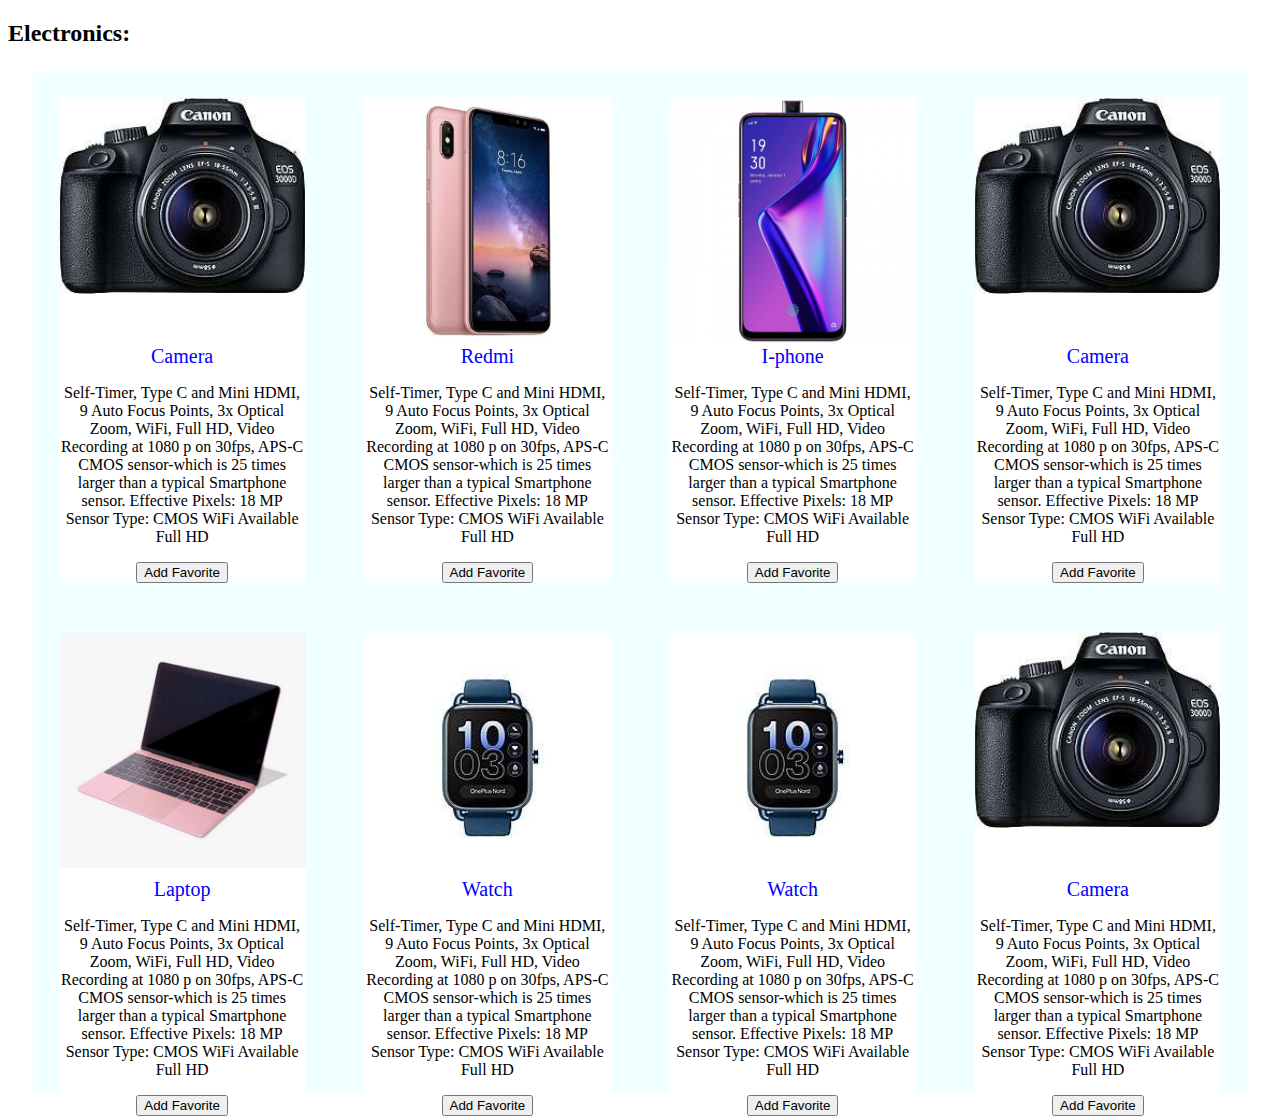
==== electronics.html @ da0ea767 "comm" ====
<!DOCTYPE html>
<html lang="en">
<head>
    <meta charset="UTF-8">
    <meta http-equiv="X-UA-Compatible" content="IE=edge">
    <meta name="viewport" content="width=device-width, initial-scale=1.0">
    <title>electronics</title>
    <style>
        .elec-cate {
            background-color: azure;
            display: grid;
            grid-template-columns: 1fr 1fr 1fr 1fr;
            gap: 5%;
            margin: 2%;
            padding: 2%;
            
        }
        .item{
            background-color:white;
            display: flex;
            flex-direction:column ;
            text-align: center;
            justify-content: space-between;
            align-content: center;
        }
        .item img{
            width: 100%;
            height: auto;
        }
        .info a{
            text-decoration: none;
            font-size: 20px;
            color: blue;
        }
    </style>
</head>
<body>
    <div class="container">
        <h2>Electronics:</h2>
  
    <div class="elec-cate">
       
        <div class="item">
           <img src="resources\images\electr_img\G90175_View_1.jpg" alt="ele_image">
           <div class="info">
            <a href="#"> Camera </a>
            <p>Self-Timer, Type C and Mini HDMI, 9 Auto Focus Points, 3x Optical Zoom, WiFi, Full HD, Video Recording at 1080 p on 30fps, APS-C CMOS sensor-which is 25 times larger than a typical Smartphone sensor.
                Effective Pixels: 18 MP
                Sensor Type: CMOS
                WiFi Available
                Full HD</p>
            <button type="submit">Add Favorite</button>
           </div>
        </div>
        <div class="item">
            <img src="resources\images\electr_img\redmi-5.jpg" alt="ele_image">
            <div class="info">
             <a href="#">Redmi</a>
             <p>Self-Timer, Type C and Mini HDMI, 9 Auto Focus Points, 3x Optical Zoom, WiFi, Full HD, Video Recording at 1080 p on 30fps, APS-C CMOS sensor-which is 25 times larger than a typical Smartphone sensor.
                 Effective Pixels: 18 MP
                 Sensor Type: CMOS
                 WiFi Available
                 Full HD</p>
             <button type="submit">Add Favorite</button>
            </div>
         </div>
         <div class="item">
            <img src="resources\images\electr_img\OPPO-K3-Aurora-Blue-8GB-RAM-AMOLED-Display-128GB-Storage-3765mAH-Battery-B07HGLBZ9J-1100x1100.jpg" alt="ele_image">
            <div class="info">
             <a href="#">I-phone</a>
             <p>Self-Timer, Type C and Mini HDMI, 9 Auto Focus Points, 3x Optical Zoom, WiFi, Full HD, Video Recording at 1080 p on 30fps, APS-C CMOS sensor-which is 25 times larger than a typical Smartphone sensor.
                 Effective Pixels: 18 MP
                 Sensor Type: CMOS
                 WiFi Available
                 Full HD</p>
             <button type="submit">Add Favorite</button>
            </div>
         </div>
         <div class="item">
            <img src="resources\images\electr_img\G90175_View_1.jpg" alt="ele_image">
            <div class="info">
             <a href="#">Camera</a>
             <p>Self-Timer, Type C and Mini HDMI, 9 Auto Focus Points, 3x Optical Zoom, WiFi, Full HD, Video Recording at 1080 p on 30fps, APS-C CMOS sensor-which is 25 times larger than a typical Smartphone sensor.
                 Effective Pixels: 18 MP
                 Sensor Type: CMOS
                 WiFi Available
                 Full HD</p>
             <button type="submit">Add Favorite</button>
            </div>
         </div>
         <div class="item">
            <img src="resources\images\electr_img\image-8.jpg" alt="ele_image">
            <div class="info">
             <a href="#">Laptop</a>
             <p>Self-Timer, Type C and Mini HDMI, 9 Auto Focus Points, 3x Optical Zoom, WiFi, Full HD, Video Recording at 1080 p on 30fps, APS-C CMOS sensor-which is 25 times larger than a typical Smartphone sensor.
                 Effective Pixels: 18 MP
                 Sensor Type: CMOS
                 WiFi Available
                 Full HD</p>
             <button type="submit">Add Favorite</button>
            </div>
         </div>
         <div class="item">
            <img src="resources\images\electr_img\G398858_View_1.jpg" alt="ele_image">
            <div class="info">
             <a href="#">Watch</a>
             <p>Self-Timer, Type C and Mini HDMI, 9 Auto Focus Points, 3x Optical Zoom, WiFi, Full HD, Video Recording at 1080 p on 30fps, APS-C CMOS sensor-which is 25 times larger than a typical Smartphone sensor.
                 Effective Pixels: 18 MP
                 Sensor Type: CMOS
                 WiFi Available
                 Full HD</p>
             <button type="submit">Add Favorite</button>
            </div>
         </div>
         <div class="item">
            <img src="resources\images\electr_img\G398858_View_1.jpg" alt="ele_image">
            <div class="info">
             <a href="#">Watch</a>
             <p>Self-Timer, Type C and Mini HDMI, 9 Auto Focus Points, 3x Optical Zoom, WiFi, Full HD, Video Recording at 1080 p on 30fps, APS-C CMOS sensor-which is 25 times larger than a typical Smartphone sensor.
                 Effective Pixels: 18 MP
                 Sensor Type: CMOS
                 WiFi Available
                 Full HD</p>
             <button type="submit">Add Favorite</button>
            </div>
         </div>
         <div class="item">
            <img src="resources\images\electr_img\G90175_View_1.jpg" alt="ele_image">
            <div class="info">
             <a href="#">Camera</a>
             <p>Self-Timer, Type C and Mini HDMI, 9 Auto Focus Points, 3x Optical Zoom, WiFi, Full HD, Video Recording at 1080 p on 30fps, APS-C CMOS sensor-which is 25 times larger than a typical Smartphone sensor.
                 Effective Pixels: 18 MP
                 Sensor Type: CMOS
                 WiFi Available
                 Full HD</p>
             <button type="submit">Add Favorite</button>
            </div>
         </div>

    </div>
</div>
</body>
</html>
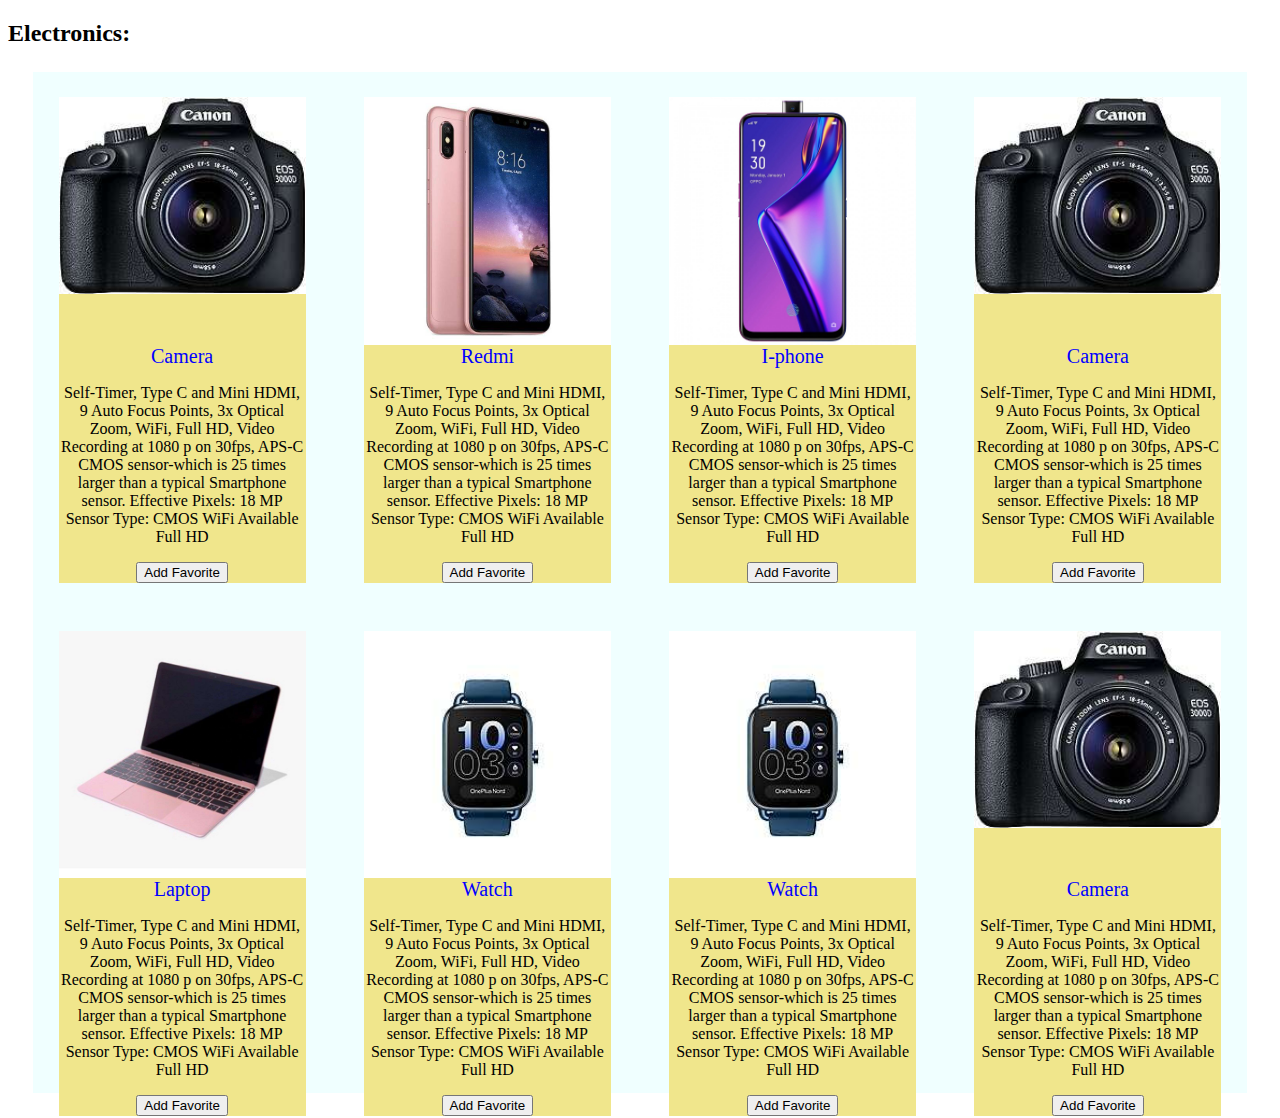
==== commit 61766001: "new update" ====
--- a/electronics.html
+++ b/electronics.html
@@ -16,7 +16,7 @@
             
         }
         .item{
-            background-color:white;
+            background-color:khaki;
             display: flex;
             flex-direction:column ;
             text-align: center;
@@ -43,7 +43,7 @@
         <div class="item">
            <img src="resources\images\electr_img\G90175_View_1.jpg" alt="ele_image">
            <div class="info">
-            <a href="#"> Camera </a>
+            <a href="payment.html"> Camera </a>
             <p>Self-Timer, Type C and Mini HDMI, 9 Auto Focus Points, 3x Optical Zoom, WiFi, Full HD, Video Recording at 1080 p on 30fps, APS-C CMOS sensor-which is 25 times larger than a typical Smartphone sensor.
                 Effective Pixels: 18 MP
                 Sensor Type: CMOS
@@ -55,7 +55,7 @@
         <div class="item">
             <img src="resources\images\electr_img\redmi-5.jpg" alt="ele_image">
             <div class="info">
-             <a href="#">Redmi</a>
+             <a href="payment.html">Redmi</a>
              <p>Self-Timer, Type C and Mini HDMI, 9 Auto Focus Points, 3x Optical Zoom, WiFi, Full HD, Video Recording at 1080 p on 30fps, APS-C CMOS sensor-which is 25 times larger than a typical Smartphone sensor.
                  Effective Pixels: 18 MP
                  Sensor Type: CMOS
@@ -67,7 +67,7 @@
          <div class="item">
             <img src="resources\images\electr_img\OPPO-K3-Aurora-Blue-8GB-RAM-AMOLED-Display-128GB-Storage-3765mAH-Battery-B07HGLBZ9J-1100x1100.jpg" alt="ele_image">
             <div class="info">
-             <a href="#">I-phone</a>
+             <a href="payment.html">I-phone</a>
              <p>Self-Timer, Type C and Mini HDMI, 9 Auto Focus Points, 3x Optical Zoom, WiFi, Full HD, Video Recording at 1080 p on 30fps, APS-C CMOS sensor-which is 25 times larger than a typical Smartphone sensor.
                  Effective Pixels: 18 MP
                  Sensor Type: CMOS
@@ -79,7 +79,7 @@
          <div class="item">
             <img src="resources\images\electr_img\G90175_View_1.jpg" alt="ele_image">
             <div class="info">
-             <a href="#">Camera</a>
+             <a href="payment.html">Camera</a>
              <p>Self-Timer, Type C and Mini HDMI, 9 Auto Focus Points, 3x Optical Zoom, WiFi, Full HD, Video Recording at 1080 p on 30fps, APS-C CMOS sensor-which is 25 times larger than a typical Smartphone sensor.
                  Effective Pixels: 18 MP
                  Sensor Type: CMOS
@@ -91,7 +91,7 @@
          <div class="item">
             <img src="resources\images\electr_img\image-8.jpg" alt="ele_image">
             <div class="info">
-             <a href="#">Laptop</a>
+             <a href="payment.html">Laptop</a>
              <p>Self-Timer, Type C and Mini HDMI, 9 Auto Focus Points, 3x Optical Zoom, WiFi, Full HD, Video Recording at 1080 p on 30fps, APS-C CMOS sensor-which is 25 times larger than a typical Smartphone sensor.
                  Effective Pixels: 18 MP
                  Sensor Type: CMOS
@@ -103,7 +103,7 @@
          <div class="item">
             <img src="resources\images\electr_img\G398858_View_1.jpg" alt="ele_image">
             <div class="info">
-             <a href="#">Watch</a>
+             <a href="payment.html">Watch</a>
              <p>Self-Timer, Type C and Mini HDMI, 9 Auto Focus Points, 3x Optical Zoom, WiFi, Full HD, Video Recording at 1080 p on 30fps, APS-C CMOS sensor-which is 25 times larger than a typical Smartphone sensor.
                  Effective Pixels: 18 MP
                  Sensor Type: CMOS
@@ -115,7 +115,7 @@
          <div class="item">
             <img src="resources\images\electr_img\G398858_View_1.jpg" alt="ele_image">
             <div class="info">
-             <a href="#">Watch</a>
+             <a href="payment.html">Watch</a>
              <p>Self-Timer, Type C and Mini HDMI, 9 Auto Focus Points, 3x Optical Zoom, WiFi, Full HD, Video Recording at 1080 p on 30fps, APS-C CMOS sensor-which is 25 times larger than a typical Smartphone sensor.
                  Effective Pixels: 18 MP
                  Sensor Type: CMOS
@@ -127,7 +127,7 @@
          <div class="item">
             <img src="resources\images\electr_img\G90175_View_1.jpg" alt="ele_image">
             <div class="info">
-             <a href="#">Camera</a>
+             <a href="payment.html">Camera</a>
              <p>Self-Timer, Type C and Mini HDMI, 9 Auto Focus Points, 3x Optical Zoom, WiFi, Full HD, Video Recording at 1080 p on 30fps, APS-C CMOS sensor-which is 25 times larger than a typical Smartphone sensor.
                  Effective Pixels: 18 MP
                  Sensor Type: CMOS
@@ -139,5 +139,22 @@
 
     </div>
 </div>
+ <script>
+    let ab=document.getElementsByClassName('item');
+        for(let i=0;i<ab.length;i++){
+            ab[i].addEventListener('mouseover',function on(){
+            ab[i].style.transform='scale(1.1)';
+            ab[i].style.border='1px solid black';
+        });
+        };
+        let a=document.getElementsByClassName('item');
+        for(let i=0;i<a.length;i++){
+            a[i].addEventListener('mouseout',function out(){
+            a[i].style.transform='scale(1)';
+            a[i].style.border='none';
+        });
+        };
+
+ </script>
 </body>
 </html>